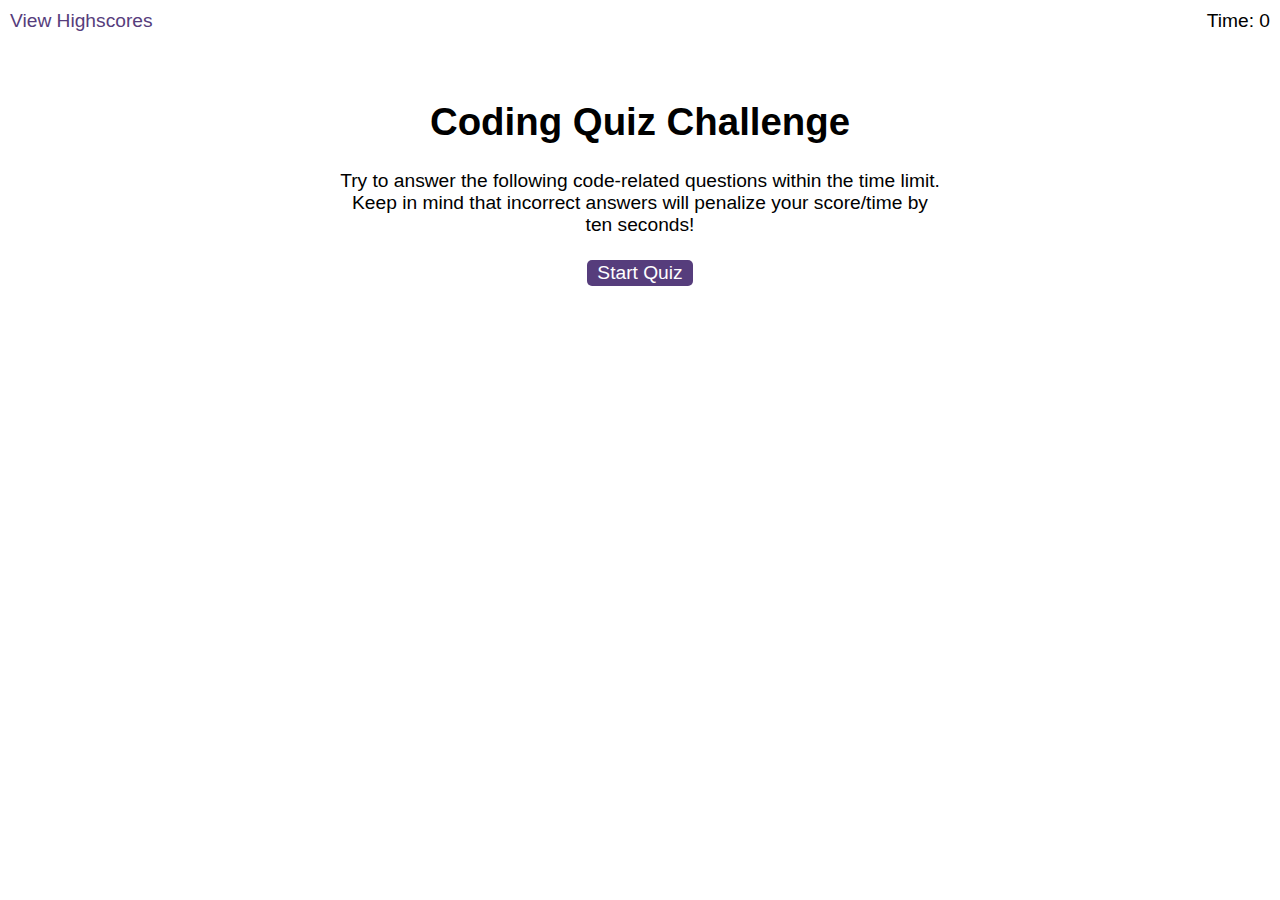
==== index.html @ f856aea5 "Inital commit" ====
<!DOCTYPE html>
<html lang="en-gb">
  <head>
    <meta charset="UTF-8" />
    <meta name="viewport" content="width=device-width, initial-scale=1.0" />
    <meta http-equiv="X-UA-Compatible" content="ie=edge" />
    <title>Coding Quiz</title>

    <link rel="stylesheet" href="./assets/css/styles.css" />
  </head>

  <body>
    <div class="scores"><a href="highscores.html">View Highscores</a></div>

    <div class="timer">Time: <span id="time">0</span></div>

    <div class="wrapper">
      <div id="start-screen" class="start">
        <h1>Coding Quiz Challenge</h1>
        <p>
          Try to answer the following code-related questions within the time
          limit. Keep in mind that incorrect answers will penalize your
          score/time by ten seconds!
        </p>
        <button id="start">Start Quiz</button>
      </div>

      <div id="questions" class="hide">
        <h2 id="question-title"></h2>
        <div id="choices" class="choices"></div>
      </div>

      <div id="end-screen" class="hide">
        <h2>All done!</h2>
        <p>Your final score is <span id="final-score"></span>.</p>
        <p>
          Enter initials: <input type="text" id="initials" max="3" />
          <button id="submit">Submit</button>
        </p>
      </div>

      <div id="feedback" class="feedback hide"></div>
    </div>

    <script src="./assets/js/questions.js"></script>
    <script src="./assets/js/logic.js"></script>
  </body>
</html>
---- assets/css/styles.css ----
body {
  font-family: Arial;
  font-size: 120%;
}

a {
  color: #563d7c;
  text-decoration: none;
  transition: color 0.1s;
}

a:hover {
  color: #8570a5;
}

button {
  display: inline-block;
  margin: 5px;
  cursor: pointer;
  font-size: 100%;
  background-color: #563d7c;
  border-radius: 5px;
  padding: 2px 10px;
  color: white;
  border: 0;
  transition: background-color 0.1s;
}

button:hover {
  background-color: #8570a5;
}

.choices button {
  display: block;
}

input[type="text"] {
  font-size: 100%;
}

ol {
  padding-left: 0px;
  max-height: 400px;
  overflow: auto;
}

li {
  padding: 5px;
  list-style: decimal inside none;
}

li:nth-child(odd) {
  background-color: #f3edfc;
}

.wrapper {
  margin: 100px auto 0 auto;
  max-width: 600px;
}

.hide {
  display: none;
}

.start {
  text-align: center;
}

.scores {
  position: absolute;
  top: 10px;
  left: 10px;
}

.feedback {
  font-style: italic;
  font-size: 120%;
  margin-top: 20px;
  padding-top: 10px;
  color: gray;
  border-top: 2px solid #ccc;
}

.timer {
  position: absolute;
  top: 10px;
  right: 10px;
}
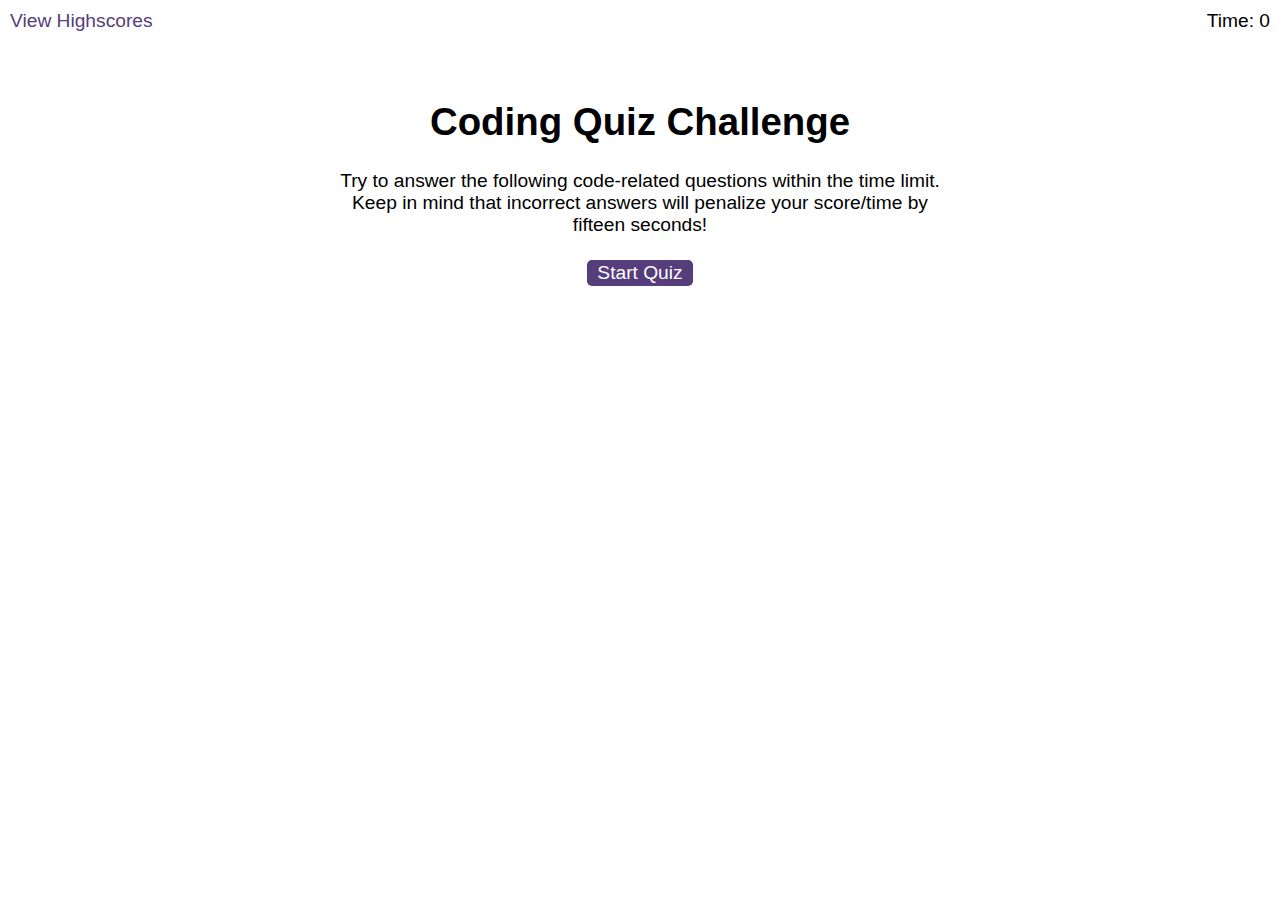
==== commit dae3da68: "Change coding quiz paragraph content to penalize to 15 seconds" ====
--- a/index.html
+++ b/index.html
@@ -20,7 +20,7 @@
         <p>
           Try to answer the following code-related questions within the time
           limit. Keep in mind that incorrect answers will penalize your
-          score/time by ten seconds!
+          score/time by fifteen seconds!
         </p>
         <button id="start">Start Quiz</button>
       </div>
